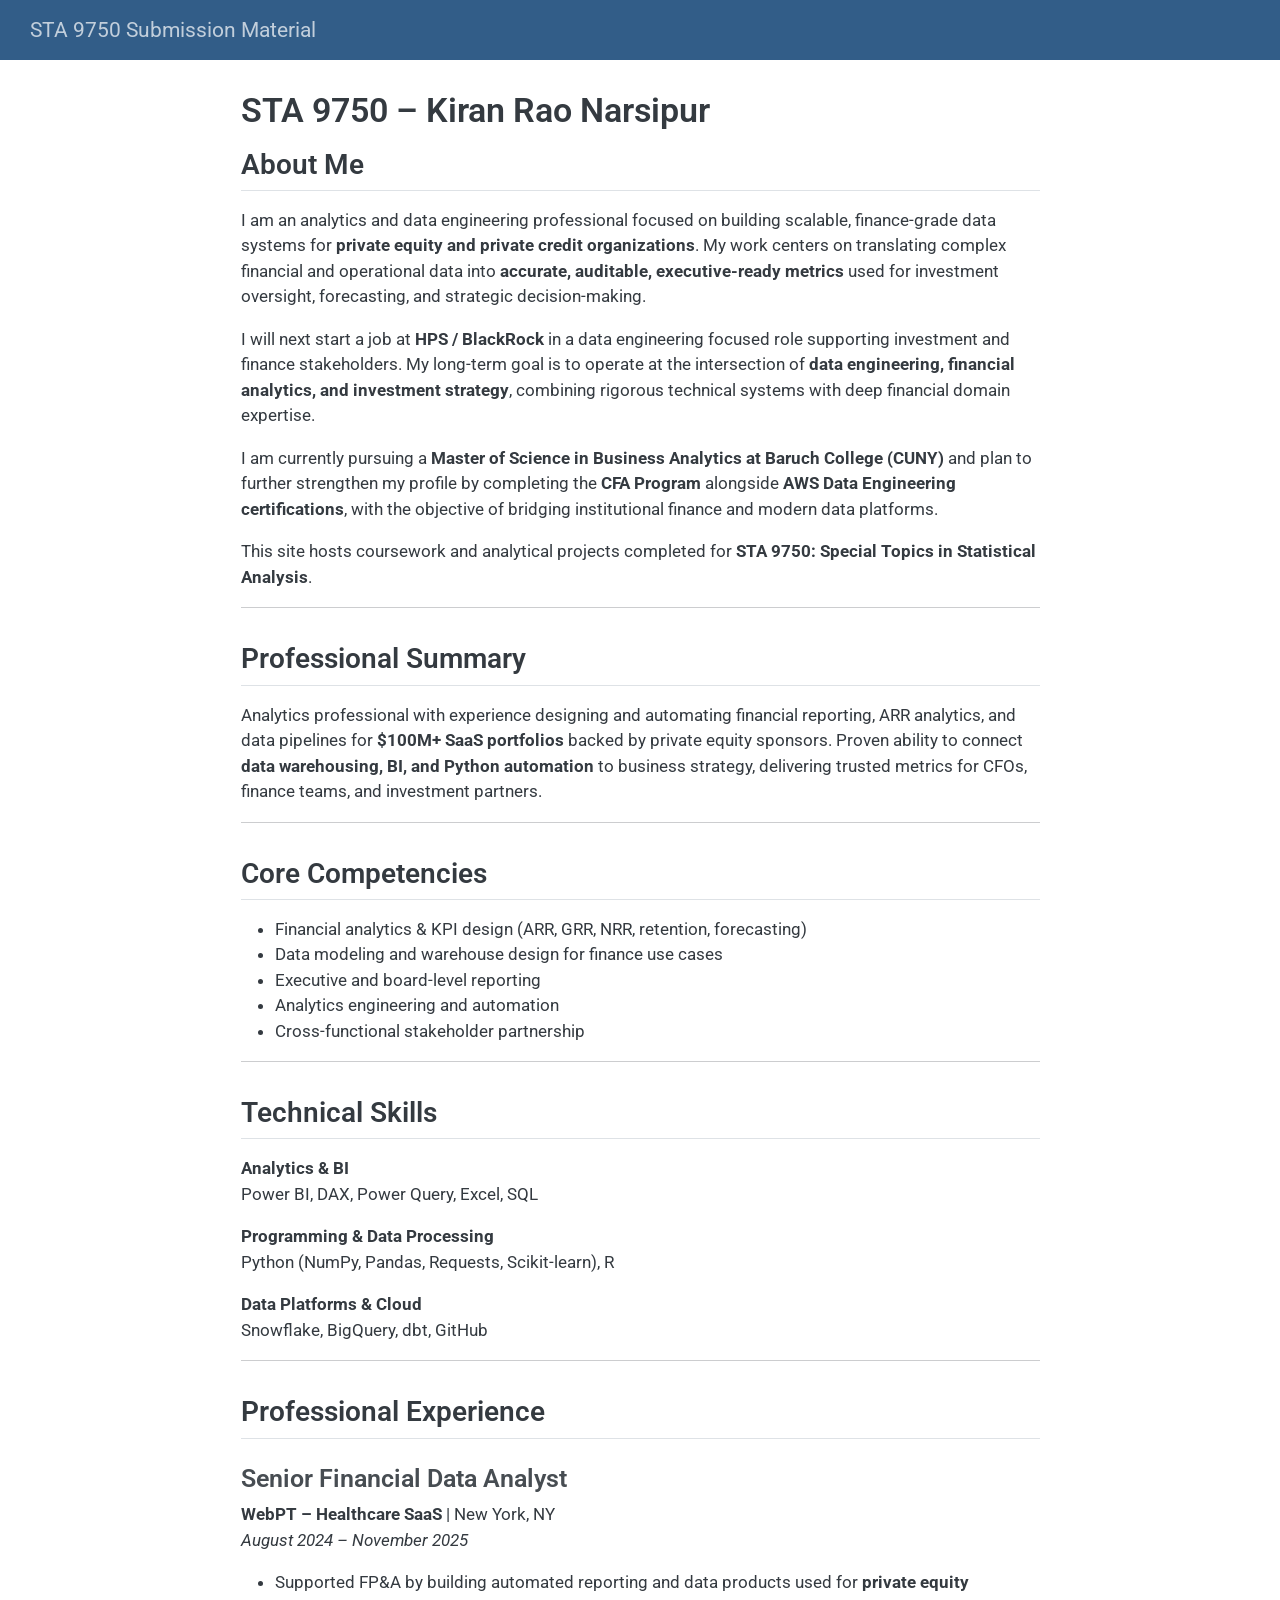
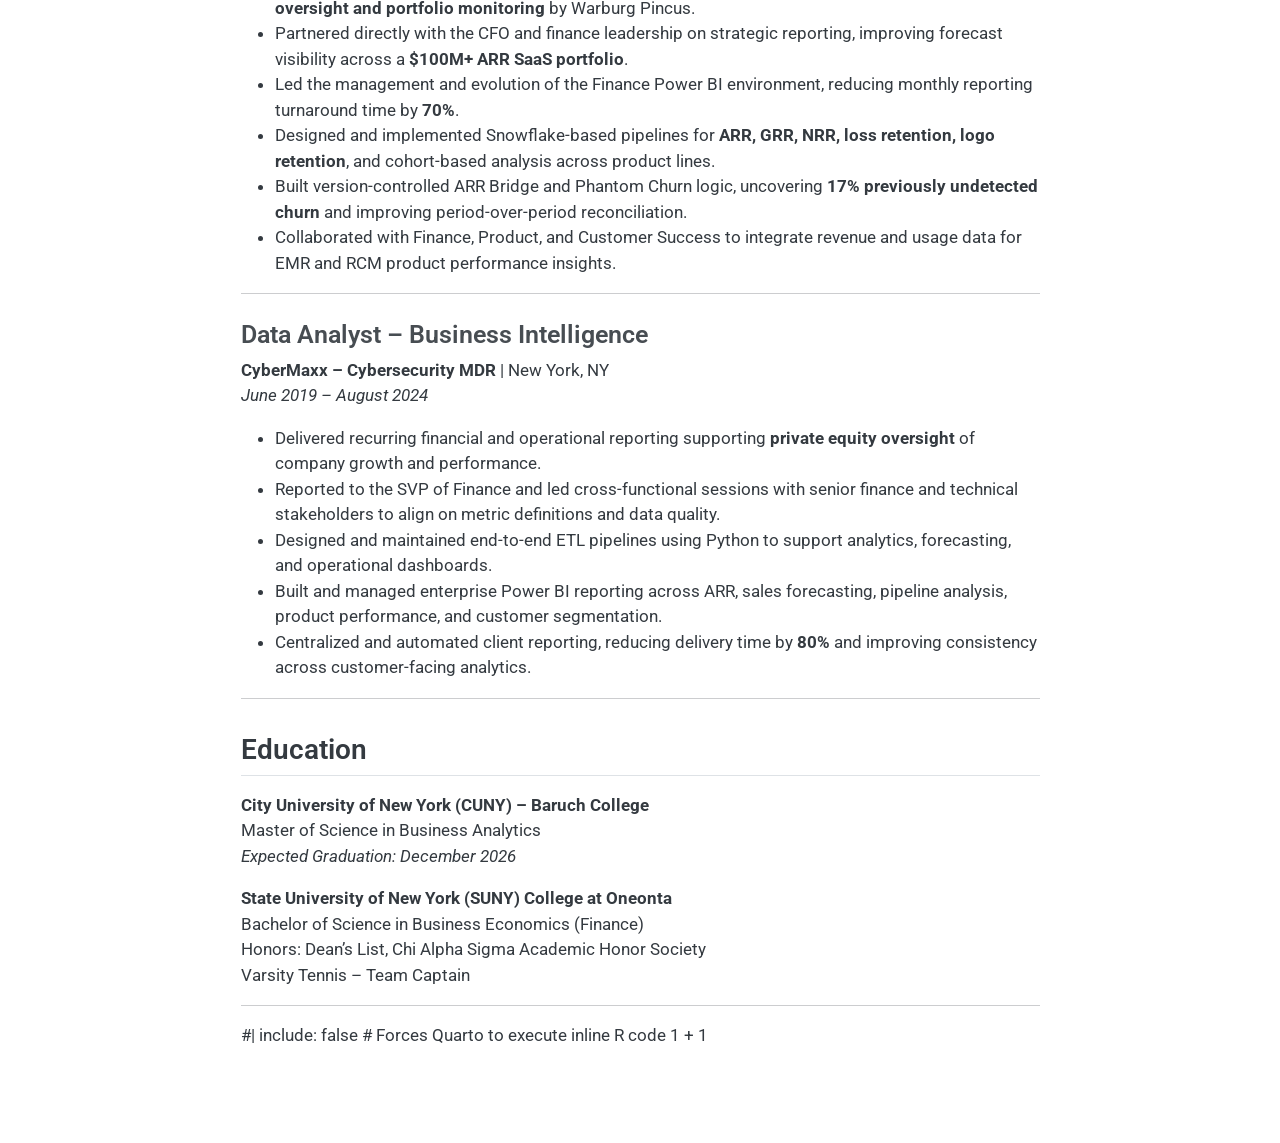
==== docs/index.html @ f18f111c "Adding website" ====
<!DOCTYPE html>
<html xmlns="http://www.w3.org/1999/xhtml" lang="en" xml:lang="en"><head>

<meta charset="utf-8">
<meta name="generator" content="quarto-1.8.27">

<meta name="viewport" content="width=device-width, initial-scale=1.0, user-scalable=yes">


<title>STA 9750 – Kiran Rao Narsipur – STA 9750 Submission Material</title>
<style>
code{white-space: pre-wrap;}
span.smallcaps{font-variant: small-caps;}
div.columns{display: flex; gap: min(4vw, 1.5em);}
div.column{flex: auto; overflow-x: auto;}
div.hanging-indent{margin-left: 1.5em; text-indent: -1.5em;}
ul.task-list{list-style: none;}
ul.task-list li input[type="checkbox"] {
  width: 0.8em;
  margin: 0 0.8em 0.2em -1em; /* quarto-specific, see https://github.com/quarto-dev/quarto-cli/issues/4556 */ 
  vertical-align: middle;
}
</style>


<script src="site_libs/quarto-nav/quarto-nav.js"></script>
<script src="site_libs/quarto-nav/headroom.min.js"></script>
<script src="site_libs/clipboard/clipboard.min.js"></script>
<script src="site_libs/quarto-search/autocomplete.umd.js"></script>
<script src="site_libs/quarto-search/fuse.min.js"></script>
<script src="site_libs/quarto-search/quarto-search.js"></script>
<meta name="quarto:offset" content="./">
<script src="site_libs/quarto-html/quarto.js" type="module"></script>
<script src="site_libs/quarto-html/tabsets/tabsets.js" type="module"></script>
<script src="site_libs/quarto-html/axe/axe-check.js" type="module"></script>
<script src="site_libs/quarto-html/popper.min.js"></script>
<script src="site_libs/quarto-html/tippy.umd.min.js"></script>
<script src="site_libs/quarto-html/anchor.min.js"></script>
<link href="site_libs/quarto-html/tippy.css" rel="stylesheet">
<link href="site_libs/quarto-html/quarto-syntax-highlighting-ed96de9b727972fe78a7b5d16c58bf87.css" rel="stylesheet" id="quarto-text-highlighting-styles">
<script src="site_libs/bootstrap/bootstrap.min.js"></script>
<link href="site_libs/bootstrap/bootstrap-icons.css" rel="stylesheet">
<link href="site_libs/bootstrap/bootstrap-8c5ad10b4b6c520e052a64059d9c0edb.min.css" rel="stylesheet" append-hash="true" id="quarto-bootstrap" data-mode="light">
<script id="quarto-search-options" type="application/json">{
  "location": "navbar",
  "copy-button": false,
  "collapse-after": 3,
  "panel-placement": "end",
  "type": "overlay",
  "limit": 50,
  "keyboard-shortcut": [
    "f",
    "/",
    "s"
  ],
  "show-item-context": false,
  "language": {
    "search-no-results-text": "No results",
    "search-matching-documents-text": "matching documents",
    "search-copy-link-title": "Copy link to search",
    "search-hide-matches-text": "Hide additional matches",
    "search-more-match-text": "more match in this document",
    "search-more-matches-text": "more matches in this document",
    "search-clear-button-title": "Clear",
    "search-text-placeholder": "",
    "search-detached-cancel-button-title": "Cancel",
    "search-submit-button-title": "Submit",
    "search-label": "Search"
  }
}</script>


</head>

<body class="nav-fixed fullcontent quarto-light">

<div id="quarto-search-results"></div>
  <header id="quarto-header" class="headroom fixed-top">
    <nav class="navbar navbar-expand-lg " data-bs-theme="dark">
      <div class="navbar-container container-fluid">
      <div class="navbar-brand-container mx-auto">
    <a class="navbar-brand" href="./index.html">
    <span class="navbar-title">STA 9750 Submission Material</span>
    </a>
  </div>
        <div class="quarto-navbar-tools tools-end">
</div>
      </div> <!-- /container-fluid -->
    </nav>
</header>
<!-- content -->
<div id="quarto-content" class="quarto-container page-columns page-rows-contents page-layout-article page-navbar">
<!-- sidebar -->
<!-- margin-sidebar -->
    
<!-- main -->
<main class="content" id="quarto-document-content">

<header id="title-block-header" class="quarto-title-block default">
<div class="quarto-title">
<h1 class="title">STA 9750 – Kiran Rao Narsipur</h1>
</div>



<div class="quarto-title-meta">

    
  
    
  </div>
  


</header>


<section id="about-me" class="level2">
<h2 class="anchored" data-anchor-id="about-me">About Me</h2>
<p>I am an analytics and data engineering professional focused on building scalable, finance-grade data systems for <strong>private equity and private credit organizations</strong>. My work centers on translating complex financial and operational data into <strong>accurate, auditable, executive-ready metrics</strong> used for investment oversight, forecasting, and strategic decision-making.</p>
<p>I will next start a job at <strong>HPS / BlackRock</strong> in a data engineering focused role supporting investment and finance stakeholders. My long-term goal is to operate at the intersection of <strong>data engineering, financial analytics, and investment strategy</strong>, combining rigorous technical systems with deep financial domain expertise.</p>
<p>I am currently pursuing a <strong>Master of Science in Business Analytics at Baruch College (CUNY)</strong> and plan to further strengthen my profile by completing the <strong>CFA Program</strong> alongside <strong>AWS Data Engineering certifications</strong>, with the objective of bridging institutional finance and modern data platforms.</p>
<p>This site hosts coursework and analytical projects completed for <strong>STA 9750: Special Topics in Statistical Analysis</strong>.</p>
<hr>
</section>
<section id="professional-summary" class="level2">
<h2 class="anchored" data-anchor-id="professional-summary">Professional Summary</h2>
<p>Analytics professional with experience designing and automating financial reporting, ARR analytics, and data pipelines for <strong>$100M+ SaaS portfolios</strong> backed by private equity sponsors. Proven ability to connect <strong>data warehousing, BI, and Python automation</strong> to business strategy, delivering trusted metrics for CFOs, finance teams, and investment partners.</p>
<hr>
</section>
<section id="core-competencies" class="level2">
<h2 class="anchored" data-anchor-id="core-competencies">Core Competencies</h2>
<ul>
<li>Financial analytics &amp; KPI design (ARR, GRR, NRR, retention, forecasting)</li>
<li>Data modeling and warehouse design for finance use cases</li>
<li>Executive and board-level reporting</li>
<li>Analytics engineering and automation</li>
<li>Cross-functional stakeholder partnership</li>
</ul>
<hr>
</section>
<section id="technical-skills" class="level2">
<h2 class="anchored" data-anchor-id="technical-skills">Technical Skills</h2>
<p><strong>Analytics &amp; BI</strong><br>
Power BI, DAX, Power Query, Excel, SQL</p>
<p><strong>Programming &amp; Data Processing</strong><br>
Python (NumPy, Pandas, Requests, Scikit-learn), R</p>
<p><strong>Data Platforms &amp; Cloud</strong><br>
Snowflake, BigQuery, dbt, GitHub</p>
<hr>
</section>
<section id="professional-experience" class="level2">
<h2 class="anchored" data-anchor-id="professional-experience">Professional Experience</h2>
<section id="senior-financial-data-analyst" class="level3">
<h3 class="anchored" data-anchor-id="senior-financial-data-analyst">Senior Financial Data Analyst</h3>
<p><strong>WebPT – Healthcare SaaS</strong> | New York, NY<br>
<em>August 2024 – November 2025</em></p>
<ul>
<li>Supported FP&amp;A by building automated reporting and data products used for <strong>private equity oversight and portfolio monitoring</strong> by Warburg Pincus.<br>
</li>
<li>Partnered directly with the CFO and finance leadership on strategic reporting, improving forecast visibility across a <strong>$100M+ ARR SaaS portfolio</strong>.<br>
</li>
<li>Led the management and evolution of the Finance Power BI environment, reducing monthly reporting turnaround time by <strong>70%</strong>.<br>
</li>
<li>Designed and implemented Snowflake-based pipelines for <strong>ARR, GRR, NRR, loss retention, logo retention</strong>, and cohort-based analysis across product lines.<br>
</li>
<li>Built version-controlled ARR Bridge and Phantom Churn logic, uncovering <strong>17% previously undetected churn</strong> and improving period-over-period reconciliation.<br>
</li>
<li>Collaborated with Finance, Product, and Customer Success to integrate revenue and usage data for EMR and RCM product performance insights.</li>
</ul>
<hr>
</section>
<section id="data-analyst-business-intelligence" class="level3">
<h3 class="anchored" data-anchor-id="data-analyst-business-intelligence">Data Analyst – Business Intelligence</h3>
<p><strong>CyberMaxx – Cybersecurity MDR</strong> | New York, NY<br>
<em>June 2019 – August 2024</em></p>
<ul>
<li>Delivered recurring financial and operational reporting supporting <strong>private equity oversight</strong> of company growth and performance.<br>
</li>
<li>Reported to the SVP of Finance and led cross-functional sessions with senior finance and technical stakeholders to align on metric definitions and data quality.<br>
</li>
<li>Designed and maintained end-to-end ETL pipelines using Python to support analytics, forecasting, and operational dashboards.<br>
</li>
<li>Built and managed enterprise Power BI reporting across ARR, sales forecasting, pipeline analysis, product performance, and customer segmentation.<br>
</li>
<li>Centralized and automated client reporting, reducing delivery time by <strong>80%</strong> and improving consistency across customer-facing analytics.</li>
</ul>
<hr>
</section>
</section>
<section id="education" class="level2">
<h2 class="anchored" data-anchor-id="education">Education</h2>
<p><strong>City University of New York (CUNY) – Baruch College</strong><br>
Master of Science in Business Analytics<br>
<em>Expected Graduation: December 2026</em></p>
<p><strong>State University of New York (SUNY) College at Oneonta</strong><br>
Bachelor of Science in Business Economics (Finance)<br>
Honors: Dean’s List, Chi Alpha Sigma Academic Honor Society<br>
Varsity Tennis – Team Captain</p>
<hr>
<p>#| include: false # Forces Quarto to execute inline R code 1 + 1</p>


</section>

</main> <!-- /main -->
<script id="quarto-html-after-body" type="application/javascript">
  window.document.addEventListener("DOMContentLoaded", function (event) {
    const icon = "";
    const anchorJS = new window.AnchorJS();
    anchorJS.options = {
      placement: 'right',
      icon: icon
    };
    anchorJS.add('.anchored');
    const isCodeAnnotation = (el) => {
      for (const clz of el.classList) {
        if (clz.startsWith('code-annotation-')) {                     
          return true;
        }
      }
      return false;
    }
    const onCopySuccess = function(e) {
      // button target
      const button = e.trigger;
      // don't keep focus
      button.blur();
      // flash "checked"
      button.classList.add('code-copy-button-checked');
      var currentTitle = button.getAttribute("title");
      button.setAttribute("title", "Copied!");
      let tooltip;
      if (window.bootstrap) {
        button.setAttribute("data-bs-toggle", "tooltip");
        button.setAttribute("data-bs-placement", "left");
        button.setAttribute("data-bs-title", "Copied!");
        tooltip = new bootstrap.Tooltip(button, 
          { trigger: "manual", 
            customClass: "code-copy-button-tooltip",
            offset: [0, -8]});
        tooltip.show();    
      }
      setTimeout(function() {
        if (tooltip) {
          tooltip.hide();
          button.removeAttribute("data-bs-title");
          button.removeAttribute("data-bs-toggle");
          button.removeAttribute("data-bs-placement");
        }
        button.setAttribute("title", currentTitle);
        button.classList.remove('code-copy-button-checked');
      }, 1000);
      // clear code selection
      e.clearSelection();
    }
    const getTextToCopy = function(trigger) {
      const outerScaffold = trigger.parentElement.cloneNode(true);
      const codeEl = outerScaffold.querySelector('code');
      for (const childEl of codeEl.children) {
        if (isCodeAnnotation(childEl)) {
          childEl.remove();
        }
      }
      return codeEl.innerText;
    }
    const clipboard = new window.ClipboardJS('.code-copy-button:not([data-in-quarto-modal])', {
      text: getTextToCopy
    });
    clipboard.on('success', onCopySuccess);
    if (window.document.getElementById('quarto-embedded-source-code-modal')) {
      const clipboardModal = new window.ClipboardJS('.code-copy-button[data-in-quarto-modal]', {
        text: getTextToCopy,
        container: window.document.getElementById('quarto-embedded-source-code-modal')
      });
      clipboardModal.on('success', onCopySuccess);
    }
      var localhostRegex = new RegExp(/^(?:http|https):\/\/localhost\:?[0-9]*\//);
      var mailtoRegex = new RegExp(/^mailto:/);
        var filterRegex = new RegExp("https:\/\/Kiran1051998\.github\.io\/STA9750-2026-SPRING\/");
      var isInternal = (href) => {
          return filterRegex.test(href) || localhostRegex.test(href) || mailtoRegex.test(href);
      }
      // Inspect non-navigation links and adorn them if external
     var links = window.document.querySelectorAll('a[href]:not(.nav-link):not(.navbar-brand):not(.toc-action):not(.sidebar-link):not(.sidebar-item-toggle):not(.pagination-link):not(.no-external):not([aria-hidden]):not(.dropdown-item):not(.quarto-navigation-tool):not(.about-link)');
      for (var i=0; i<links.length; i++) {
        const link = links[i];
        if (!isInternal(link.href)) {
          // undo the damage that might have been done by quarto-nav.js in the case of
          // links that we want to consider external
          if (link.dataset.originalHref !== undefined) {
            link.href = link.dataset.originalHref;
          }
        }
      }
    function tippyHover(el, contentFn, onTriggerFn, onUntriggerFn) {
      const config = {
        allowHTML: true,
        maxWidth: 500,
        delay: 100,
        arrow: false,
        appendTo: function(el) {
            return el.parentElement;
        },
        interactive: true,
        interactiveBorder: 10,
        theme: 'quarto',
        placement: 'bottom-start',
      };
      if (contentFn) {
        config.content = contentFn;
      }
      if (onTriggerFn) {
        config.onTrigger = onTriggerFn;
      }
      if (onUntriggerFn) {
        config.onUntrigger = onUntriggerFn;
      }
      window.tippy(el, config); 
    }
    const noterefs = window.document.querySelectorAll('a[role="doc-noteref"]');
    for (var i=0; i<noterefs.length; i++) {
      const ref = noterefs[i];
      tippyHover(ref, function() {
        // use id or data attribute instead here
        let href = ref.getAttribute('data-footnote-href') || ref.getAttribute('href');
        try { href = new URL(href).hash; } catch {}
        const id = href.replace(/^#\/?/, "");
        const note = window.document.getElementById(id);
        if (note) {
          return note.innerHTML;
        } else {
          return "";
        }
      });
    }
    const xrefs = window.document.querySelectorAll('a.quarto-xref');
    const processXRef = (id, note) => {
      // Strip column container classes
      const stripColumnClz = (el) => {
        el.classList.remove("page-full", "page-columns");
        if (el.children) {
          for (const child of el.children) {
            stripColumnClz(child);
          }
        }
      }
      stripColumnClz(note)
      if (id === null || id.startsWith('sec-')) {
        // Special case sections, only their first couple elements
        const container = document.createElement("div");
        if (note.children && note.children.length > 2) {
          container.appendChild(note.children[0].cloneNode(true));
          for (let i = 1; i < note.children.length; i++) {
            const child = note.children[i];
            if (child.tagName === "P" && child.innerText === "") {
              continue;
            } else {
              container.appendChild(child.cloneNode(true));
              break;
            }
          }
          if (window.Quarto?.typesetMath) {
            window.Quarto.typesetMath(container);
          }
          return container.innerHTML
        } else {
          if (window.Quarto?.typesetMath) {
            window.Quarto.typesetMath(note);
          }
          return note.innerHTML;
        }
      } else {
        // Remove any anchor links if they are present
        const anchorLink = note.querySelector('a.anchorjs-link');
        if (anchorLink) {
          anchorLink.remove();
        }
        if (window.Quarto?.typesetMath) {
          window.Quarto.typesetMath(note);
        }
        if (note.classList.contains("callout")) {
          return note.outerHTML;
        } else {
          return note.innerHTML;
        }
      }
    }
    for (var i=0; i<xrefs.length; i++) {
      const xref = xrefs[i];
      tippyHover(xref, undefined, function(instance) {
        instance.disable();
        let url = xref.getAttribute('href');
        let hash = undefined; 
        if (url.startsWith('#')) {
          hash = url;
        } else {
          try { hash = new URL(url).hash; } catch {}
        }
        if (hash) {
          const id = hash.replace(/^#\/?/, "");
          const note = window.document.getElementById(id);
          if (note !== null) {
            try {
              const html = processXRef(id, note.cloneNode(true));
              instance.setContent(html);
            } finally {
              instance.enable();
              instance.show();
            }
          } else {
            // See if we can fetch this
            fetch(url.split('#')[0])
            .then(res => res.text())
            .then(html => {
              const parser = new DOMParser();
              const htmlDoc = parser.parseFromString(html, "text/html");
              const note = htmlDoc.getElementById(id);
              if (note !== null) {
                const html = processXRef(id, note);
                instance.setContent(html);
              } 
            }).finally(() => {
              instance.enable();
              instance.show();
            });
          }
        } else {
          // See if we can fetch a full url (with no hash to target)
          // This is a special case and we should probably do some content thinning / targeting
          fetch(url)
          .then(res => res.text())
          .then(html => {
            const parser = new DOMParser();
            const htmlDoc = parser.parseFromString(html, "text/html");
            const note = htmlDoc.querySelector('main.content');
            if (note !== null) {
              // This should only happen for chapter cross references
              // (since there is no id in the URL)
              // remove the first header
              if (note.children.length > 0 && note.children[0].tagName === "HEADER") {
                note.children[0].remove();
              }
              const html = processXRef(null, note);
              instance.setContent(html);
            } 
          }).finally(() => {
            instance.enable();
            instance.show();
          });
        }
      }, function(instance) {
      });
    }
        let selectedAnnoteEl;
        const selectorForAnnotation = ( cell, annotation) => {
          let cellAttr = 'data-code-cell="' + cell + '"';
          let lineAttr = 'data-code-annotation="' +  annotation + '"';
          const selector = 'span[' + cellAttr + '][' + lineAttr + ']';
          return selector;
        }
        const selectCodeLines = (annoteEl) => {
          const doc = window.document;
          const targetCell = annoteEl.getAttribute("data-target-cell");
          const targetAnnotation = annoteEl.getAttribute("data-target-annotation");
          const annoteSpan = window.document.querySelector(selectorForAnnotation(targetCell, targetAnnotation));
          const lines = annoteSpan.getAttribute("data-code-lines").split(",");
          const lineIds = lines.map((line) => {
            return targetCell + "-" + line;
          })
          let top = null;
          let height = null;
          let parent = null;
          if (lineIds.length > 0) {
              //compute the position of the single el (top and bottom and make a div)
              const el = window.document.getElementById(lineIds[0]);
              top = el.offsetTop;
              height = el.offsetHeight;
              parent = el.parentElement.parentElement;
            if (lineIds.length > 1) {
              const lastEl = window.document.getElementById(lineIds[lineIds.length - 1]);
              const bottom = lastEl.offsetTop + lastEl.offsetHeight;
              height = bottom - top;
            }
            if (top !== null && height !== null && parent !== null) {
              // cook up a div (if necessary) and position it 
              let div = window.document.getElementById("code-annotation-line-highlight");
              if (div === null) {
                div = window.document.createElement("div");
                div.setAttribute("id", "code-annotation-line-highlight");
                div.style.position = 'absolute';
                parent.appendChild(div);
              }
              div.style.top = top - 2 + "px";
              div.style.height = height + 4 + "px";
              div.style.left = 0;
              let gutterDiv = window.document.getElementById("code-annotation-line-highlight-gutter");
              if (gutterDiv === null) {
                gutterDiv = window.document.createElement("div");
                gutterDiv.setAttribute("id", "code-annotation-line-highlight-gutter");
                gutterDiv.style.position = 'absolute';
                const codeCell = window.document.getElementById(targetCell);
                const gutter = codeCell.querySelector('.code-annotation-gutter');
                gutter.appendChild(gutterDiv);
              }
              gutterDiv.style.top = top - 2 + "px";
              gutterDiv.style.height = height + 4 + "px";
            }
            selectedAnnoteEl = annoteEl;
          }
        };
        const unselectCodeLines = () => {
          const elementsIds = ["code-annotation-line-highlight", "code-annotation-line-highlight-gutter"];
          elementsIds.forEach((elId) => {
            const div = window.document.getElementById(elId);
            if (div) {
              div.remove();
            }
          });
          selectedAnnoteEl = undefined;
        };
          // Handle positioning of the toggle
      window.addEventListener(
        "resize",
        throttle(() => {
          elRect = undefined;
          if (selectedAnnoteEl) {
            selectCodeLines(selectedAnnoteEl);
          }
        }, 10)
      );
      function throttle(fn, ms) {
      let throttle = false;
      let timer;
        return (...args) => {
          if(!throttle) { // first call gets through
              fn.apply(this, args);
              throttle = true;
          } else { // all the others get throttled
              if(timer) clearTimeout(timer); // cancel #2
              timer = setTimeout(() => {
                fn.apply(this, args);
                timer = throttle = false;
              }, ms);
          }
        };
      }
        // Attach click handler to the DT
        const annoteDls = window.document.querySelectorAll('dt[data-target-cell]');
        for (const annoteDlNode of annoteDls) {
          annoteDlNode.addEventListener('click', (event) => {
            const clickedEl = event.target;
            if (clickedEl !== selectedAnnoteEl) {
              unselectCodeLines();
              const activeEl = window.document.querySelector('dt[data-target-cell].code-annotation-active');
              if (activeEl) {
                activeEl.classList.remove('code-annotation-active');
              }
              selectCodeLines(clickedEl);
              clickedEl.classList.add('code-annotation-active');
            } else {
              // Unselect the line
              unselectCodeLines();
              clickedEl.classList.remove('code-annotation-active');
            }
          });
        }
    const findCites = (el) => {
      const parentEl = el.parentElement;
      if (parentEl) {
        const cites = parentEl.dataset.cites;
        if (cites) {
          return {
            el,
            cites: cites.split(' ')
          };
        } else {
          return findCites(el.parentElement)
        }
      } else {
        return undefined;
      }
    };
    var bibliorefs = window.document.querySelectorAll('a[role="doc-biblioref"]');
    for (var i=0; i<bibliorefs.length; i++) {
      const ref = bibliorefs[i];
      const citeInfo = findCites(ref);
      if (citeInfo) {
        tippyHover(citeInfo.el, function() {
          var popup = window.document.createElement('div');
          citeInfo.cites.forEach(function(cite) {
            var citeDiv = window.document.createElement('div');
            citeDiv.classList.add('hanging-indent');
            citeDiv.classList.add('csl-entry');
            var biblioDiv = window.document.getElementById('ref-' + cite);
            if (biblioDiv) {
              citeDiv.innerHTML = biblioDiv.innerHTML;
            }
            popup.appendChild(citeDiv);
          });
          return popup.innerHTML;
        });
      }
    }
  });
  </script>
</div> <!-- /content -->




</body></html>
---- docs/site_libs/quarto-html/tippy.css ----
.tippy-box[data-animation=fade][data-state=hidden]{opacity:0}[data-tippy-root]{max-width:calc(100vw - 10px)}.tippy-box{position:relative;background-color:#333;color:#fff;border-radius:4px;font-size:14px;line-height:1.4;white-space:normal;outline:0;transition-property:transform,visibility,opacity}.tippy-box[data-placement^=top]>.tippy-arrow{bottom:0}.tippy-box[data-placement^=top]>.tippy-arrow:before{bottom:-7px;left:0;border-width:8px 8px 0;border-top-color:initial;transform-origin:center top}.tippy-box[data-placement^=bottom]>.tippy-arrow{top:0}.tippy-box[data-placement^=bottom]>.tippy-arrow:before{top:-7px;left:0;border-width:0 8px 8px;border-bottom-color:initial;transform-origin:center bottom}.tippy-box[data-placement^=left]>.tippy-arrow{right:0}.tippy-box[data-placement^=left]>.tippy-arrow:before{border-width:8px 0 8px 8px;border-left-color:initial;right:-7px;transform-origin:center left}.tippy-box[data-placement^=right]>.tippy-arrow{left:0}.tippy-box[data-placement^=right]>.tippy-arrow:before{left:-7px;border-width:8px 8px 8px 0;border-right-color:initial;transform-origin:center right}.tippy-box[data-inertia][data-state=visible]{transition-timing-function:cubic-bezier(.54,1.5,.38,1.11)}.tippy-arrow{width:16px;height:16px;color:#333}.tippy-arrow:before{content:"";position:absolute;border-color:transparent;border-style:solid}.tippy-content{position:relative;padding:5px 9px;z-index:1}
---- docs/site_libs/quarto-html/quarto-syntax-highlighting-ed96de9b727972fe78a7b5d16c58bf87.css ----
/* quarto syntax highlight colors */
:root {
  --quarto-hl-ot-color: #003B4F;
  --quarto-hl-at-color: #657422;
  --quarto-hl-ss-color: #20794D;
  --quarto-hl-an-color: #5E5E5E;
  --quarto-hl-fu-color: #4758AB;
  --quarto-hl-st-color: #20794D;
  --quarto-hl-cf-color: #003B4F;
  --quarto-hl-op-color: #5E5E5E;
  --quarto-hl-er-color: #AD0000;
  --quarto-hl-bn-color: #AD0000;
  --quarto-hl-al-color: #AD0000;
  --quarto-hl-va-color: #111111;
  --quarto-hl-bu-color: inherit;
  --quarto-hl-ex-color: inherit;
  --quarto-hl-pp-color: #AD0000;
  --quarto-hl-in-color: #5E5E5E;
  --quarto-hl-vs-color: #20794D;
  --quarto-hl-wa-color: #5E5E5E;
  --quarto-hl-do-color: #5E5E5E;
  --quarto-hl-im-color: #00769E;
  --quarto-hl-ch-color: #20794D;
  --quarto-hl-dt-color: #AD0000;
  --quarto-hl-fl-color: #AD0000;
  --quarto-hl-co-color: #5E5E5E;
  --quarto-hl-cv-color: #5E5E5E;
  --quarto-hl-cn-color: #8f5902;
  --quarto-hl-sc-color: #5E5E5E;
  --quarto-hl-dv-color: #AD0000;
  --quarto-hl-kw-color: #003B4F;
}

/* other quarto variables */
:root {
  --quarto-font-monospace: SFMono-Regular, Menlo, Monaco, Consolas, "Liberation Mono", "Courier New", monospace;
}

/* syntax highlight based on Pandoc's rules */
pre > code.sourceCode > span {
  color: #003B4F;
}

code.sourceCode > span {
  color: #003B4F;
}

div.sourceCode,
div.sourceCode pre.sourceCode {
  color: #003B4F;
}

/* Normal */
code span {
  color: #003B4F;
}

/* Alert */
code span.al {
  color: #AD0000;
  font-style: inherit;
}

/* Annotation */
code span.an {
  color: #5E5E5E;
  font-style: inherit;
}

/* Attribute */
code span.at {
  color: #657422;
  font-style: inherit;
}

/* BaseN */
code span.bn {
  color: #AD0000;
  font-style: inherit;
}

/* BuiltIn */
code span.bu {
  font-style: inherit;
}

/* ControlFlow */
code span.cf {
  color: #003B4F;
  font-weight: bold;
  font-style: inherit;
}

/* Char */
code span.ch {
  color: #20794D;
  font-style: inherit;
}

/* Constant */
code span.cn {
  color: #8f5902;
  font-style: inherit;
}

/* Comment */
code span.co {
  color: #5E5E5E;
  font-style: inherit;
}

/* CommentVar */
code span.cv {
  color: #5E5E5E;
  font-style: italic;
}

/* Documentation */
code span.do {
  color: #5E5E5E;
  font-style: italic;
}

/* DataType */
code span.dt {
  color: #AD0000;
  font-style: inherit;
}

/* DecVal */
code span.dv {
  color: #AD0000;
  font-style: inherit;
}

/* Error */
code span.er {
  color: #AD0000;
  font-style: inherit;
}

/* Extension */
code span.ex {
  font-style: inherit;
}

/* Float */
code span.fl {
  color: #AD0000;
  font-style: inherit;
}

/* Function */
code span.fu {
  color: #4758AB;
  font-style: inherit;
}

/* Import */
code span.im {
  color: #00769E;
  font-style: inherit;
}

/* Information */
code span.in {
  color: #5E5E5E;
  font-style: inherit;
}

/* Keyword */
code span.kw {
  color: #003B4F;
  font-weight: bold;
  font-style: inherit;
}

/* Operator */
code span.op {
  color: #5E5E5E;
  font-style: inherit;
}

/* Other */
code span.ot {
  color: #003B4F;
  font-style: inherit;
}

/* Preprocessor */
code span.pp {
  color: #AD0000;
  font-style: inherit;
}

/* SpecialChar */
code span.sc {
  color: #5E5E5E;
  font-style: inherit;
}

/* SpecialString */
code span.ss {
  color: #20794D;
  font-style: inherit;
}

/* String */
code span.st {
  color: #20794D;
  font-style: inherit;
}

/* Variable */
code span.va {
  color: #111111;
  font-style: inherit;
}

/* VerbatimString */
code span.vs {
  color: #20794D;
  font-style: inherit;
}

/* Warning */
code span.wa {
  color: #5E5E5E;
  font-style: italic;
}

.prevent-inlining {
  content: "</";
}

/*# sourceMappingURL=0920dd6d7437995b8cdf7429764427b1.css.map */
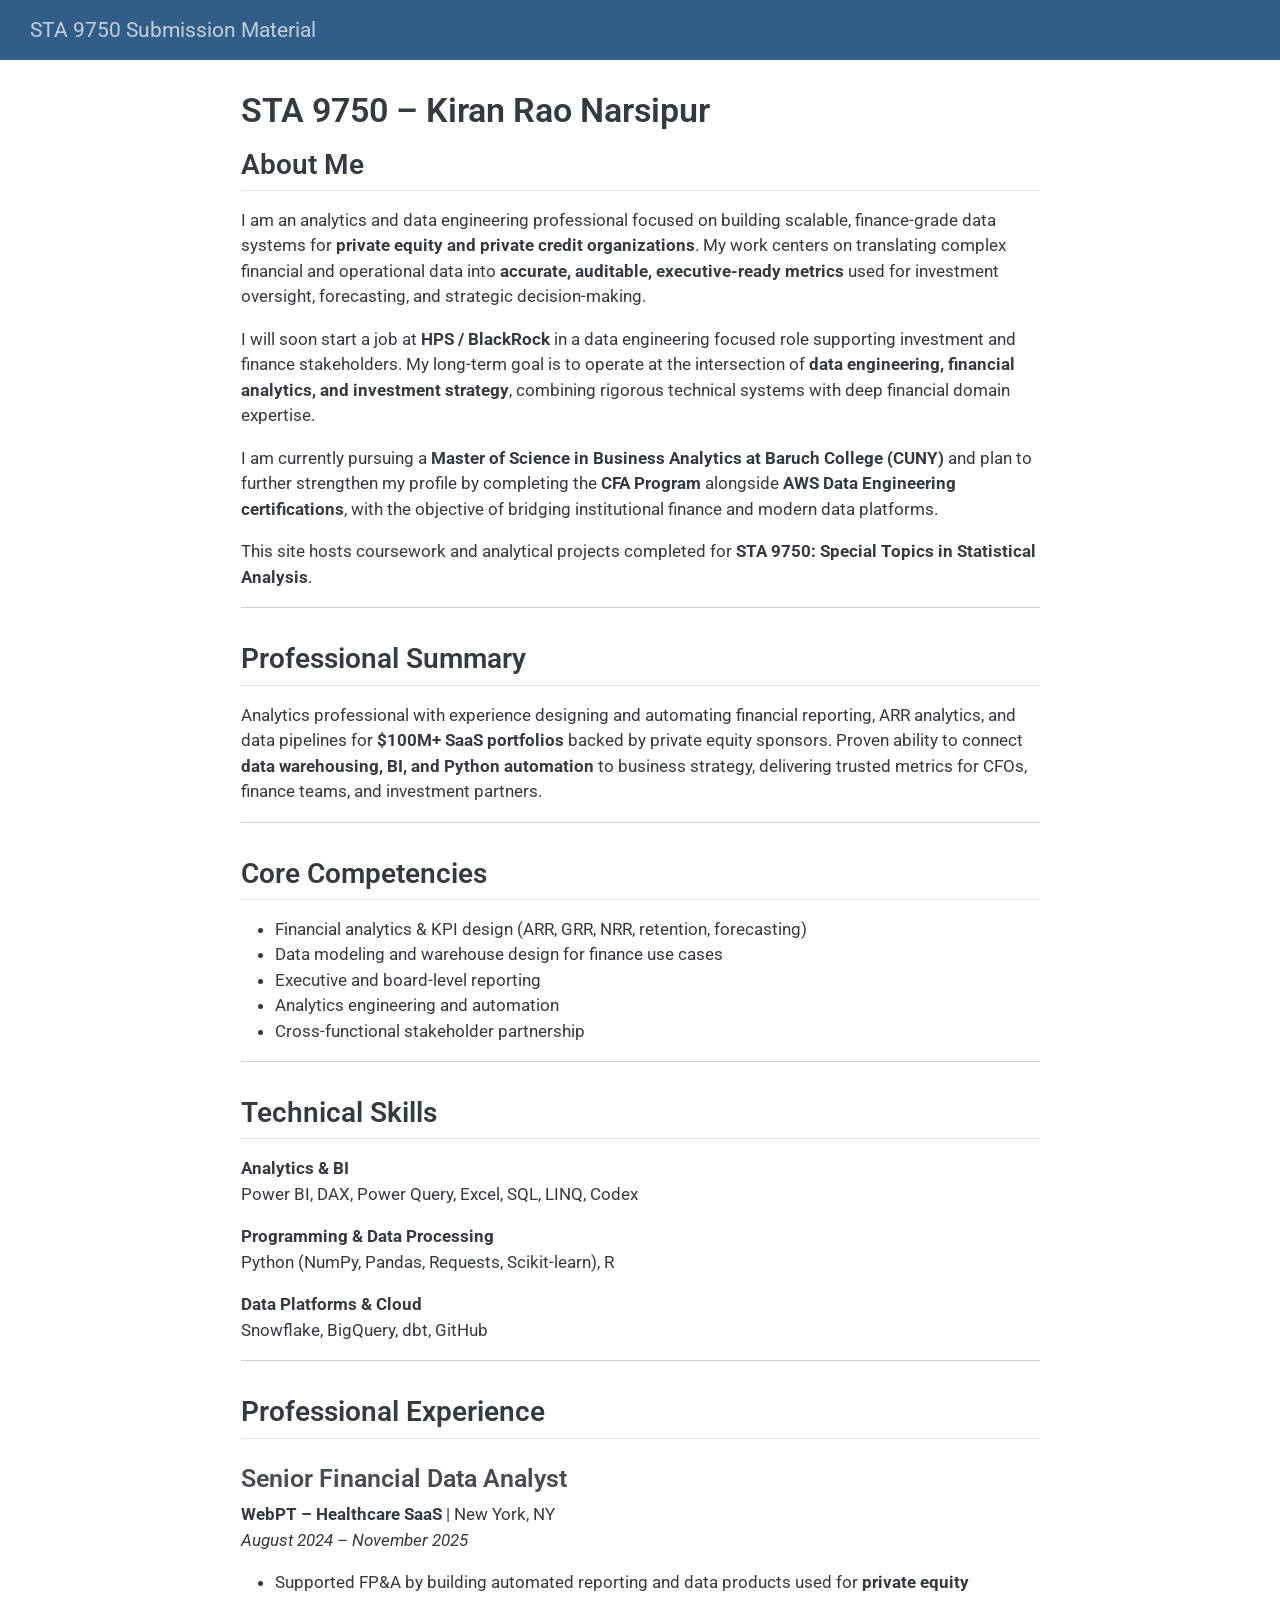
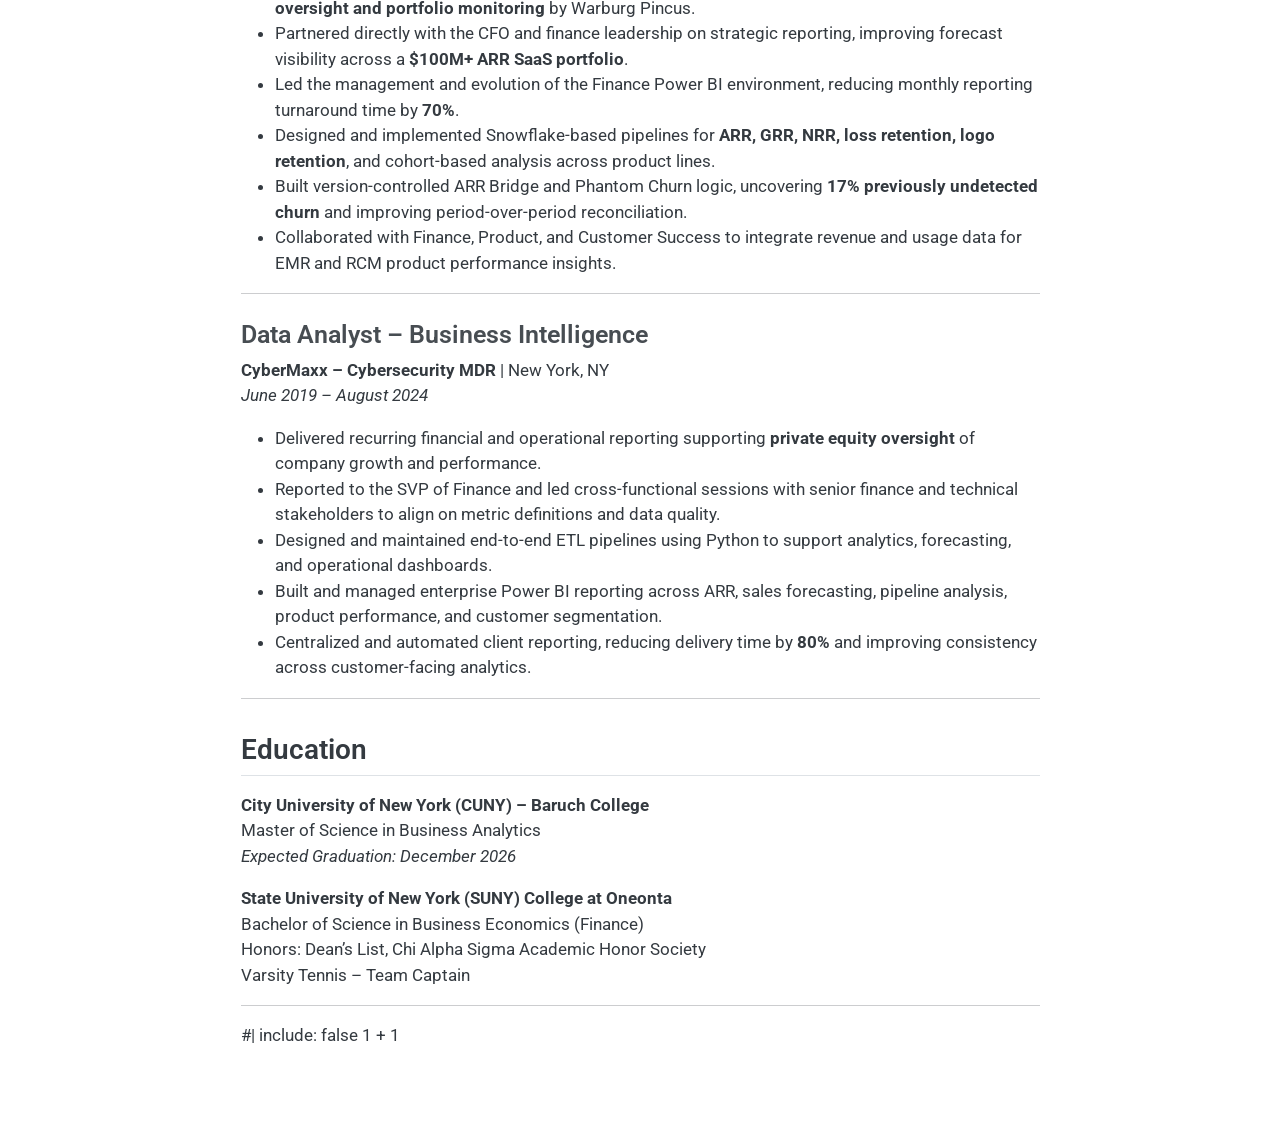
==== commit 98f732eb: "Finish Mini Project 1" ====
--- a/docs/index.html
+++ b/docs/index.html
@@ -118,7 +118,7 @@
 <section id="about-me" class="level2">
 <h2 class="anchored" data-anchor-id="about-me">About Me</h2>
 <p>I am an analytics and data engineering professional focused on building scalable, finance-grade data systems for <strong>private equity and private credit organizations</strong>. My work centers on translating complex financial and operational data into <strong>accurate, auditable, executive-ready metrics</strong> used for investment oversight, forecasting, and strategic decision-making.</p>
-<p>I will next start a job at <strong>HPS / BlackRock</strong> in a data engineering focused role supporting investment and finance stakeholders. My long-term goal is to operate at the intersection of <strong>data engineering, financial analytics, and investment strategy</strong>, combining rigorous technical systems with deep financial domain expertise.</p>
+<p>I will soon start a job at <strong>HPS / BlackRock</strong> in a data engineering focused role supporting investment and finance stakeholders. My long-term goal is to operate at the intersection of <strong>data engineering, financial analytics, and investment strategy</strong>, combining rigorous technical systems with deep financial domain expertise.</p>
 <p>I am currently pursuing a <strong>Master of Science in Business Analytics at Baruch College (CUNY)</strong> and plan to further strengthen my profile by completing the <strong>CFA Program</strong> alongside <strong>AWS Data Engineering certifications</strong>, with the objective of bridging institutional finance and modern data platforms.</p>
 <p>This site hosts coursework and analytical projects completed for <strong>STA 9750: Special Topics in Statistical Analysis</strong>.</p>
 <hr>
@@ -142,7 +142,7 @@
 <section id="technical-skills" class="level2">
 <h2 class="anchored" data-anchor-id="technical-skills">Technical Skills</h2>
 <p><strong>Analytics &amp; BI</strong><br>
-Power BI, DAX, Power Query, Excel, SQL</p>
+Power BI, DAX, Power Query, Excel, SQL, LINQ, Codex</p>
 <p><strong>Programming &amp; Data Processing</strong><br>
 Python (NumPy, Pandas, Requests, Scikit-learn), R</p>
 <p><strong>Data Platforms &amp; Cloud</strong><br>
@@ -198,7 +198,7 @@
 Honors: Dean’s List, Chi Alpha Sigma Academic Honor Society<br>
 Varsity Tennis – Team Captain</p>
 <hr>
-<p>#| include: false # Forces Quarto to execute inline R code 1 + 1</p>
+<p>#| include: false 1 + 1</p>
 
 
 </section>
